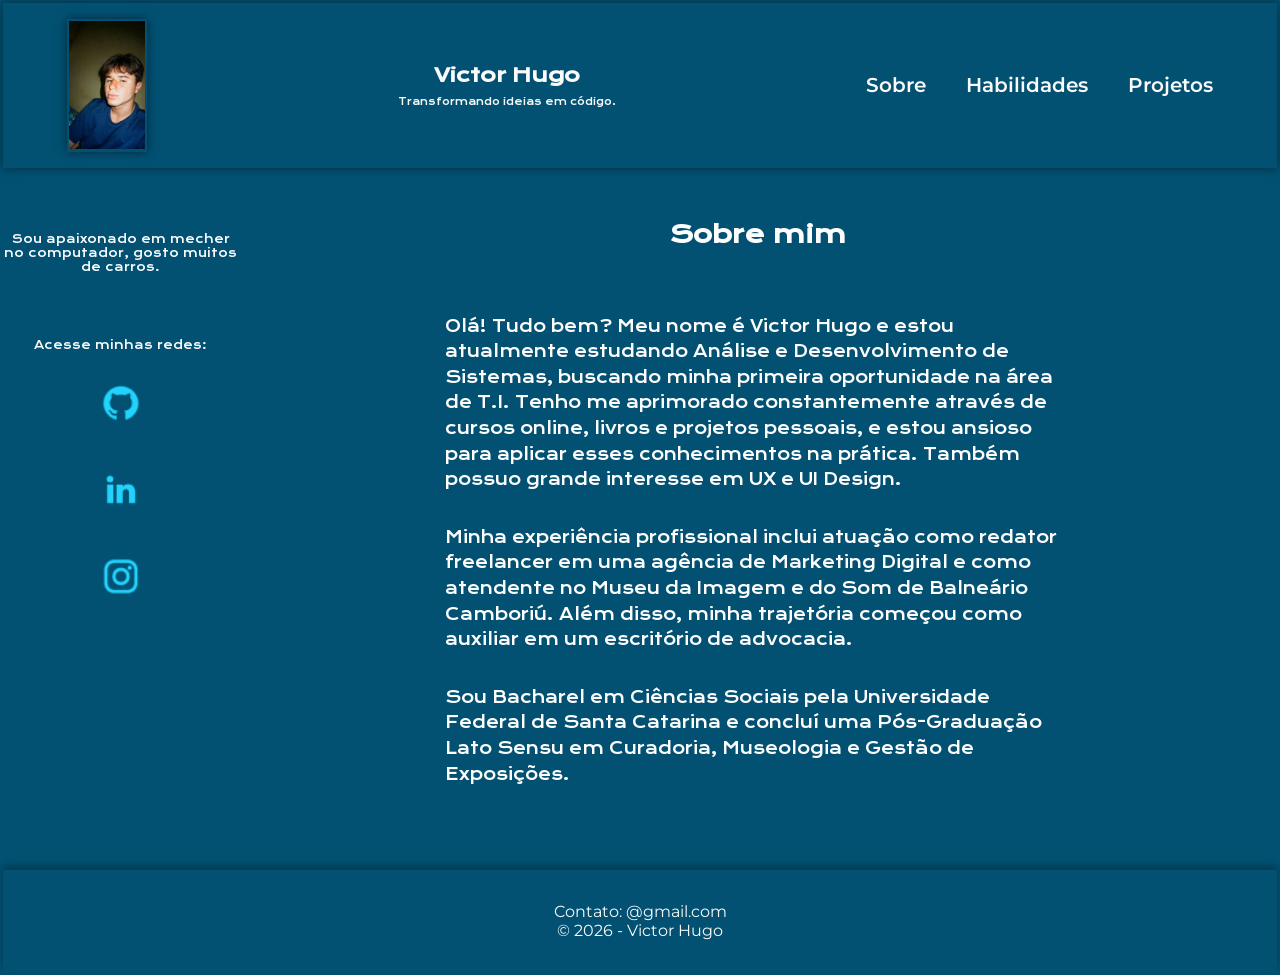
==== Portfolio-2-ds---3-bimestre-main/Portfolio-2-ds---3-bimestre-main/index.html @ 0e26a494 "Add files via upload" ====
<!DOCTYPE html>
<html lang="pt-br">

<head>
    <meta charset="UTF-8">
    <meta name="viewport" content="width=device-width, initial-scale=1.0">
    <title>Seu nome | Desenvolvedor Front-end</title>
    <link rel="stylesheet" href="./styles/style.css">
</head>

<body>
    <!-- HEADER -->
    <header class="cabecalho">
        <img class="fotografia" src=./assets/messi.jpeg alt= "foto">

        <div class="cabecalho__texto">
            <h1>Victor Hugo</h1>
            <p>Transformando ideias em código.</p>
        </div>

        <nav class="cabecalho__menu">
            <a class="cabecalho__menu__link" href="index.html">Sobre</a>
            <a class="cabecalho__menu__link" href="habilidades.html">Habilidades</a>
            <a class="cabecalho__menu__link" href="projetos.html">Projetos</a>
        </nav>

    </header>
        <!-- EXTRAS -->
        <aside class="extras">
            <p>Sou apaixonado em mecher no computador, gosto muitos de carros.</p>
            <p>Acesse minhas redes:</p>
            <div class="links">
                <a href="https://github.com/Viti-bot" target="_blank">
                    <img src="assets/github.png" alt="Logo GitHub" class="logo-rede-social">
                </a>
                <a href="https://www.linkedin.com//" target="_blank">
                    <img src="assets/linkedin.png" alt="Logo LinkedIn" class="logo-rede-social">
                </a>
                <a href="https://www.instagram.com/" target="_blank">
                    <img src="assets/instagram.png" alt="Logo Instagram" class="logo-rede-social">
                </a>
            </div>
        </aside>
        <main class="apresentacao">
            <!-- SOBRE -->
            <section class="sobre">
                <h2>Sobre mim</h2>
                <p>Olá! Tudo bem? Meu nome é Victor Hugo e estou atualmente estudando Análise e Desenvolvimento de Sistemas,
                    buscando
                    minha primeira oportunidade na área de T.I. Tenho me aprimorado constantemente através de cursos
                    online,
                    livros
                    e projetos pessoais, e estou ansioso para aplicar esses conhecimentos na prática. Também possuo
                    grande
                    interesse
                    em UX e UI Design.</p>
                <p>Minha experiência profissional inclui atuação como redator freelancer em uma
                    agência de
                    Marketing Digital e como atendente no Museu da Imagem e do Som de Balneário Camboriú. Além disso,
                    minha
                    trajetória começou como auxiliar em um escritório de advocacia.</p>
                <p>Sou Bacharel em Ciências Sociais pela
                    Universidade Federal de Santa Catarina e concluí uma Pós-Graduação Lato Sensu em Curadoria,
                    Museologia e
                    Gestão
                    de Exposições.</p>
            </section>
        </main>
    <!-- FOOTER -->
    <footer class="rodape">
        <p>Contato: @gmail.com</p>
        <p>© 2026 - Victor Hugo</p>
    </footer>
</body>

</html>
---- Portfolio-2-ds---3-bimestre-main/Portfolio-2-ds---3-bimestre-main/styles/style.css ----
@import url('https://fonts.googleapis.com/css2?family=Krona+One&family=Montserrat:wght@400;600&display=swap');

:root {
  --cor-primaria: #005072fd;
  --cor-secundaria: #fdfdfd;
  --cor-terciaria: #fafafa;
  --cor-botao: #00584d;
  --cor-botao-hover: #500069f1;
  --cor-hover:  #06402B;

  --fonte-primaria: 'Krona One', sans-serif;
  --fonte-secundaria: 'Montserrat', sans-serif;
}

* {
  margin: 0;
  padding: 0;
  box-sizing: border-box;
}

body {
  display: flex;
  flex-wrap: wrap;
  background-color: var(--cor-primaria);
  flex: 1 1 100vw;
  color: var(--cor-secundaria);
  margin: 3px;
}

.cabecalho {
  display: flex;
  justify-content: space-between;
  align-items: center;
  flex: 1 1 100vw;
  padding: 1rem 4rem 1rem 4rem;
  box-shadow: 0 0 0.625rem rgba(0, 0, 0, 0.5);
  transition: transform 0.3s, box-shadow 0.3s;
}

.cabecalho__menu {
  display: flex;
  gap: 40px;
}

.cabecalho__menu__link {
  font-family: var(--fonte-secundaria);
  font-size: 1.225rem;
  font-weight: 600;
  color: var(--cor-terciaria);
  text-decoration: none;
  transition: transform 0.3s ease;
}

.cabecalho__menu__link:hover {
  transform: scale(1.1);
}

.fotografia {
  display: flex;
  justify-content: center;
  align-items: center;
  padding: 0.150rem;
  width: 7%;
  height: auto;
  box-shadow: 0 0 0.625rem rgba(0, 0, 0, 0.5);
  transition: transform 0.3s, box-shadow 0.3s;
}

.cabecalho__texto {
  text-align: center;
  font-size: 0.600rem;
  color: var(--cor-terciaria);
  font-family: var(--fonte-primaria);
}

.cabecalho__texto h1 {
  padding-bottom: 0.500rem;
}

.extras {
  flex: 2 1 200px;
}

.extras p {
  font-family: var(--fonte-primaria);
  color: var(--cor-terciaria);
  font-size: .7rem;
  font-weight: 400;
  text-align: center;
  margin-top: 4rem;
}

.links {
  display: flex;
  flex-direction: column;
  justify-content: space-between;
  align-items: center;
  margin-top: 2rem;
  gap: 44px;
}

.logo-rede-social {
  width: 40px;
  margin: 0 10px;
  transition: transform 0.3s ease;
}

.logo-rede-social:hover {
  transform: scale(1.1);
}

.apresentacao {
  display: flex;
  flex: 30 1 500px;
  padding: 4% 10% 4% 10%;
  align-items: center;
  justify-content: space-between;
  gap: 64px;
}

.sobre {
  padding: 0% 10% 0% 10%;
  font-family: var(--fonte-primaria);
  font-size: 1rem;
  font-weight: 400;
}

.sobre h2 {
  margin-bottom: 4rem;
  text-align: center;
}

.sobre p {
  margin-bottom: 2rem;
  line-height: 1.6;
}

.habilidades {
  font-family: var(--fonte-secundaria);
  background-color: var(--cor-primaria);
  padding: 2.5rem 1.25rem;
  text-align: center;
}

.habilidades h2 {
  color: var(--cor-secundaria);
  font-size: 2rem;
  margin-bottom: 4rem;
}

.habilidades-container {
  display: flex;
  justify-content: center;
  align-items: center;
  flex-wrap: wrap;
  gap: 2rem;
}

.habilidades-box {
  background-color: var(--cor-hover);
  border-radius: 0.9375rem;
  padding: 1.25rem;
  width: 15.625rem;
  box-shadow: 0 0 0.625rem rgba(0, 0, 0, 0.5);
  transition: transform 0.3s, box-shadow 0.3s;
  vertical-align: top;
}

.habilidades-container .habilidades-box {
  background: var(--cor-hover);
  text-align: center;
  border: 0.125rem solid var(--cor-botao);
  transition: 0.5s ease;
}

.habilidades-container .habilidades-box:hover {
  border-color: var(--cor-botao-hover);
  transform: scale(1.02);
}

.habilidades-container h3 {
  color: var(--cor-secundaria);
  font-size: 1rem;
  margin: 0.9375rem 0;
}

.habilidades-logo {
  width: 3.125rem;
  height: auto;
  margin-bottom: 0.625rem;
}

.projetos {
  font-family: var(--fonte-secundaria);
  background-color: var(--cor-primaria);
  padding: 2.5rem 1.25rem;
  text-align: center;
}

.projetos h2 {
  color: var(--cor-secundaria);
  font-size: 2rem;
  margin-bottom: 4rem;
}

.projetos-container {
  display: inline-block;
  background-color: var(--cor-hover);
  border-radius: 0.9375rem;
  padding: 1.25rem;
  margin: 0.625rem;
  width: 15.625rem;
  min-height: 15.625rem;
  border: 0.125rem solid var(--cor-botao);
  box-shadow: 0 0 0.625rem rgba(0, 0, 0, 0.5);
  transition: 0.5s ease;
  vertical-align: top;
}

.projetos-container:hover {
  transform: scale(1.02);
}

.projetos-container h3,
.projetos-container p {
  color: var(--cor-secundaria);
  font-size: 1rem;
  margin: 0.9375rem 0;
}

.projetos-container a {
  display: inline-block;
  background-color: var(--cor-botao);
  color: var(--cor-secundaria);
  padding: 0.625rem 0.625rem;
  margin-top: auto;
  border-radius: 1rem;
  text-decoration: none;
  transition: 0.3s;
}

.projetos-container a:hover {
  background-color: var(--cor-botao-hover);
  box-shadow: 0 0 0.9375rem var(--cor-botao-hover);
}

.rodape {
  flex: 1 1 100vw;
  color: var(--cor-terciaria);
  text-align: center;
  font-family: var(--fonte-secundaria);
  font-size: 1rem;
  font-weight: 400;
  padding: 2rem 0;
  box-shadow: 0 -4px 8px rgba(0, 0, 0, 0.3);
  transition: transform 0.3s, box-shadow 0.3s;
}

@media (max-width: 768px) {

  .cabecalho {
    flex-direction: column;
    align-items: center;
    padding: 1rem 2rem;
    gap: 1rem;
    text-align: center;
  }

  .fotografia {
    order: 1;
  }

  .cabecalho__texto {
    order: 2;
  }

  .cabecalho__menu {
    order: 3;
  }

  .cabecalho__menu {
    flex-direction: column;
    padding: 1rem;
    gap: 1rem;
  }

  .fotografia {
    width: 30%;
  }

  .cabecalho__texto h1 {
    margin-top: 1rem;
    font-size: 1.2rem;
  }

  .cabecalho__texto p {
    font-size: 1rem;
  }

  .apresentacao {
    flex-direction: column;
    padding: 2rem 1rem;
    gap: 2rem;
  }

  .extras {
    text-align: center;
    padding: 2rem 1rem;
  }

  .links {
    flex-direction: row;
    justify-content: center;
    gap: 2rem;
    flex-wrap: wrap;
  }


  .habilidades-box {
    width: 100%;
    max-width: 300px;
  }


  .projetos-container {
    display: block;
    width: 100%;
    margin: 1rem auto;
    max-width: 350px;
  }


  .rodape {
    font-size: 0.875rem;
    padding: 1rem 0;
  }
}
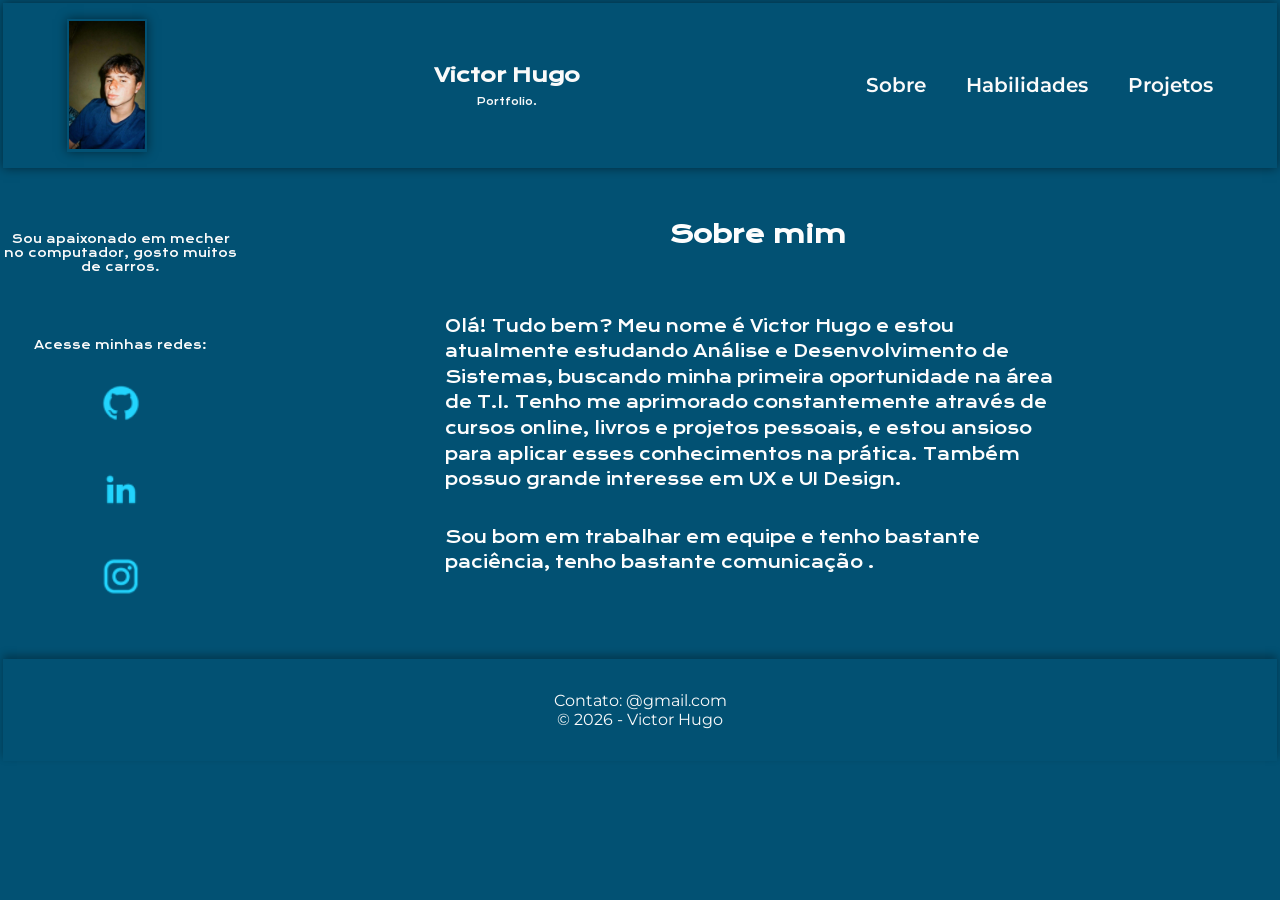
==== commit 17f4b30b: "Add files via upload" ====
--- a/Portfolio-2-ds---3-bimestre-main/Portfolio-2-ds---3-bimestre-main/index.html
+++ b/Portfolio-2-ds---3-bimestre-main/Portfolio-2-ds---3-bimestre-main/index.html
@@ -4,7 +4,7 @@
 <head>
     <meta charset="UTF-8">
     <meta name="viewport" content="width=device-width, initial-scale=1.0">
-    <title>Seu nome | Desenvolvedor Front-end</title>
+    <title>Victor Felix| Desenvolvedor Front-end</title>
     <link rel="stylesheet" href="./styles/style.css">
 </head>
 
@@ -15,7 +15,7 @@
 
         <div class="cabecalho__texto">
             <h1>Victor Hugo</h1>
-            <p>Transformando ideias em código.</p>
+            <p>Portfolio.</p>
         </div>
 
         <nav class="cabecalho__menu">
@@ -54,16 +54,8 @@
                     grande
                     interesse
                     em UX e UI Design.</p>
-                <p>Minha experiência profissional inclui atuação como redator freelancer em uma
-                    agência de
-                    Marketing Digital e como atendente no Museu da Imagem e do Som de Balneário Camboriú. Além disso,
-                    minha
-                    trajetória começou como auxiliar em um escritório de advocacia.</p>
-                <p>Sou Bacharel em Ciências Sociais pela
-                    Universidade Federal de Santa Catarina e concluí uma Pós-Graduação Lato Sensu em Curadoria,
-                    Museologia e
-                    Gestão
-                    de Exposições.</p>
+                <p></p>
+                <p>Sou bom em trabalhar em equipe e tenho bastante paciência, tenho bastante comunicação .</p>
             </section>
         </main>
     <!-- FOOTER -->
